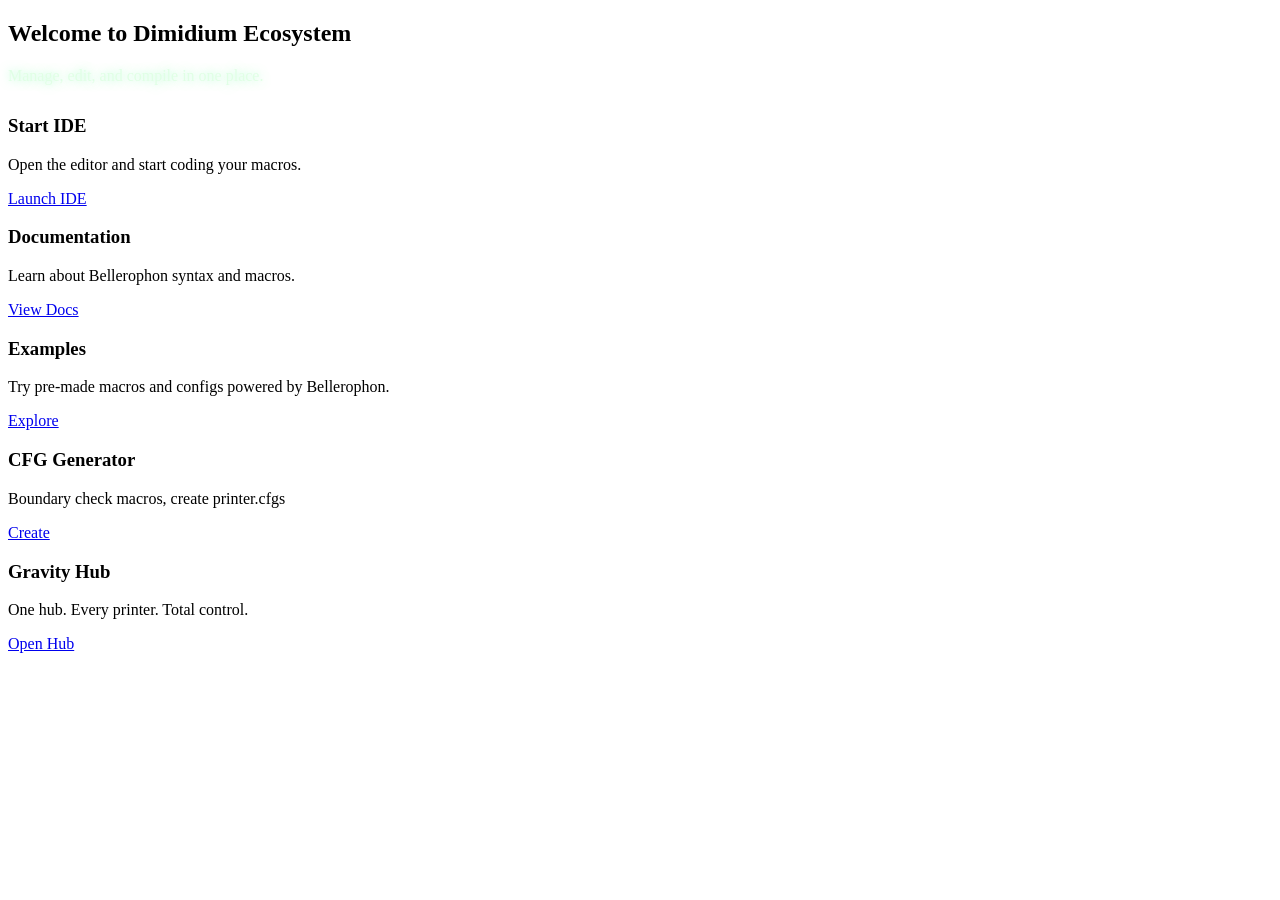
==== webpage/index.html @ 52902a8e "Initial commit" ====
<!DOCTYPE html>
<html lang="en">
<head>
<meta charset="UTF-8">
<meta name="viewport" content="width=device-width, initial-scale=1.0">
<title>Dimidium | Welcome</title>
<link rel="stylesheet" href="/styles/index.css">


</head>
<body>
<div class="main-scontainer">
    <div class="top-table-container">
        <h2>Welcome to Dimidium Ecosystem</h2>
        <p style="color:#e0ffe5; text-shadow:0 0 10px rgba(106,255,163,0.5); margin-bottom:30px;">
            Manage, edit, and compile in one place.
        </p>

        <div class="menu-grid">
            <section class="menu-card">
                <h3>Start IDE</h3>
                <p>Open the editor and start coding your macros.</p>
                <a href="ide.html">Launch IDE</a>
            </section>

            <section class="menu-card">
                <h3>Documentation</h3>
                <p>Learn about Bellerophon syntax and macros.</p>
                <a href="manual.html">View Docs</a>
            </section>
               <!-- <section class="menu-card">
                <h3>Manual</h3>
                <p>Learn about Bellerophon syntax and macros.</p>
                <a href="manual.html">View Docs</a>
            </section>-->
            

            <section class="menu-card">
                <h3>Examples</h3>
                <p>Try pre-made macros and configs powered by Bellerophon.</p>
                <a href="premade.html">Explore</a>
            </section>
             <!---->
            <section class="menu-card">
                <h3>CFG Generator</h3>
                <p>Boundary check macros, create printer.cfgs</p>
                <a href="generator.html">Create</a>
            </section>
             <section class="menu-card">
                <h3>Gravity Hub</h3>
                <p>One hub. Every printer. Total control.</p>
                <a href="hub.html">Open Hub</a>
            </section>
        </div>
    </div>
</div>
</body>
</html>
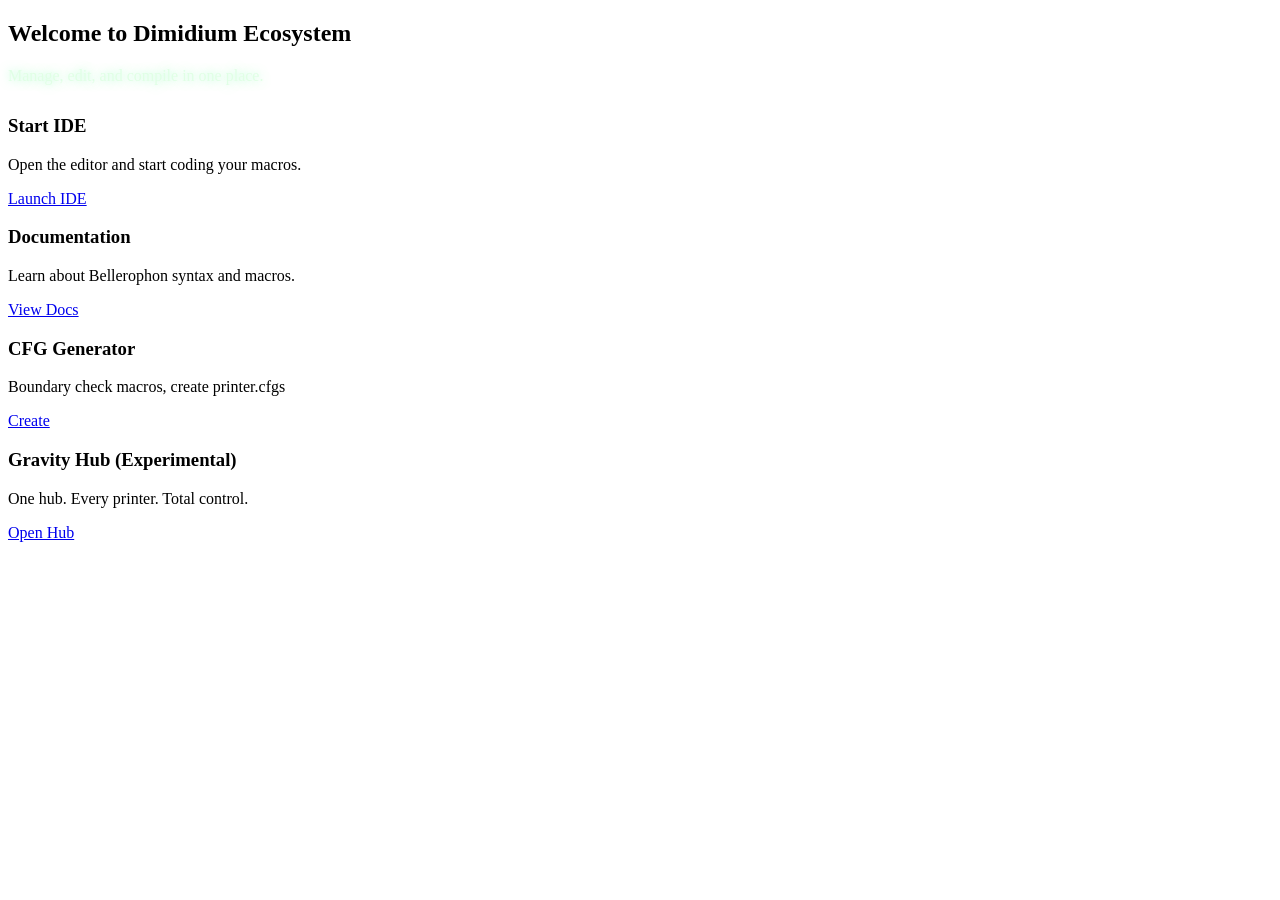
==== commit 6274b69e: "Formatting changes to code." ====
--- a/webpage/index.html
+++ b/webpage/index.html
@@ -1,58 +1,50 @@
-<!DOCTYPE html>
+<!doctype html>
 <html lang="en">
-<head>
-<meta charset="UTF-8">
-<meta name="viewport" content="width=device-width, initial-scale=1.0">
-<title>Dimidium | Welcome</title>
-<link rel="stylesheet" href="/styles/index.css">
-
-
-</head>
-<body>
-<div class="main-scontainer">
-    <div class="top-table-container">
+  <head>
+    <meta charset="UTF-8" />
+    <meta name="viewport" content="width=device-width, initial-scale=1.0" />
+    <title>Dimidium | Welcome</title>
+    <link rel="stylesheet" href="/styles/index.css" />
+  </head>
+  <body>
+    <div class="main-scontainer">
+      <div class="top-table-container">
         <h2>Welcome to Dimidium Ecosystem</h2>
-        <p style="color:#e0ffe5; text-shadow:0 0 10px rgba(106,255,163,0.5); margin-bottom:30px;">
-            Manage, edit, and compile in one place.
+        <p
+          style="
+            color: #e0ffe5;
+            text-shadow: 0 0 10px rgba(106, 255, 163, 0.5);
+            margin-bottom: 30px;
+          "
+        >
+          Manage, edit, and compile in one place.
         </p>
 
         <div class="menu-grid">
-            <section class="menu-card">
-                <h3>Start IDE</h3>
-                <p>Open the editor and start coding your macros.</p>
-                <a href="ide.html">Launch IDE</a>
-            </section>
+          <section class="menu-card">
+            <h3>Start IDE</h3>
+            <p>Open the editor and start coding your macros.</p>
+            <a href="ide.html">Launch IDE</a>
+          </section>
 
-            <section class="menu-card">
-                <h3>Documentation</h3>
-                <p>Learn about Bellerophon syntax and macros.</p>
-                <a href="manual.html">View Docs</a>
-            </section>
-               <!-- <section class="menu-card">
-                <h3>Manual</h3>
-                <p>Learn about Bellerophon syntax and macros.</p>
-                <a href="manual.html">View Docs</a>
-            </section>-->
-            
+          <section class="menu-card">
+            <h3>Documentation</h3>
+            <p>Learn about Bellerophon syntax and macros.</p>
+            <a href="manual.html">View Docs</a>
+          </section>
 
-            <section class="menu-card">
-                <h3>Examples</h3>
-                <p>Try pre-made macros and configs powered by Bellerophon.</p>
-                <a href="premade.html">Explore</a>
-            </section>
-             <!---->
-            <section class="menu-card">
-                <h3>CFG Generator</h3>
-                <p>Boundary check macros, create printer.cfgs</p>
-                <a href="generator.html">Create</a>
-            </section>
-             <section class="menu-card">
-                <h3>Gravity Hub</h3>
-                <p>One hub. Every printer. Total control.</p>
-                <a href="hub.html">Open Hub</a>
-            </section>
+          <section class="menu-card">
+            <h3>CFG Generator</h3>
+            <p>Boundary check macros, create printer.cfgs</p>
+            <a href="generator.html">Create</a>
+          </section>
+          <section class="menu-card">
+            <h3>Gravity Hub (Experimental)</h3>
+            <p>One hub. Every printer. Total control.</p>
+            <a href="hub.html">Open Hub</a>
+          </section>
         </div>
+      </div>
     </div>
-</div>
-</body>
+  </body>
 </html>
